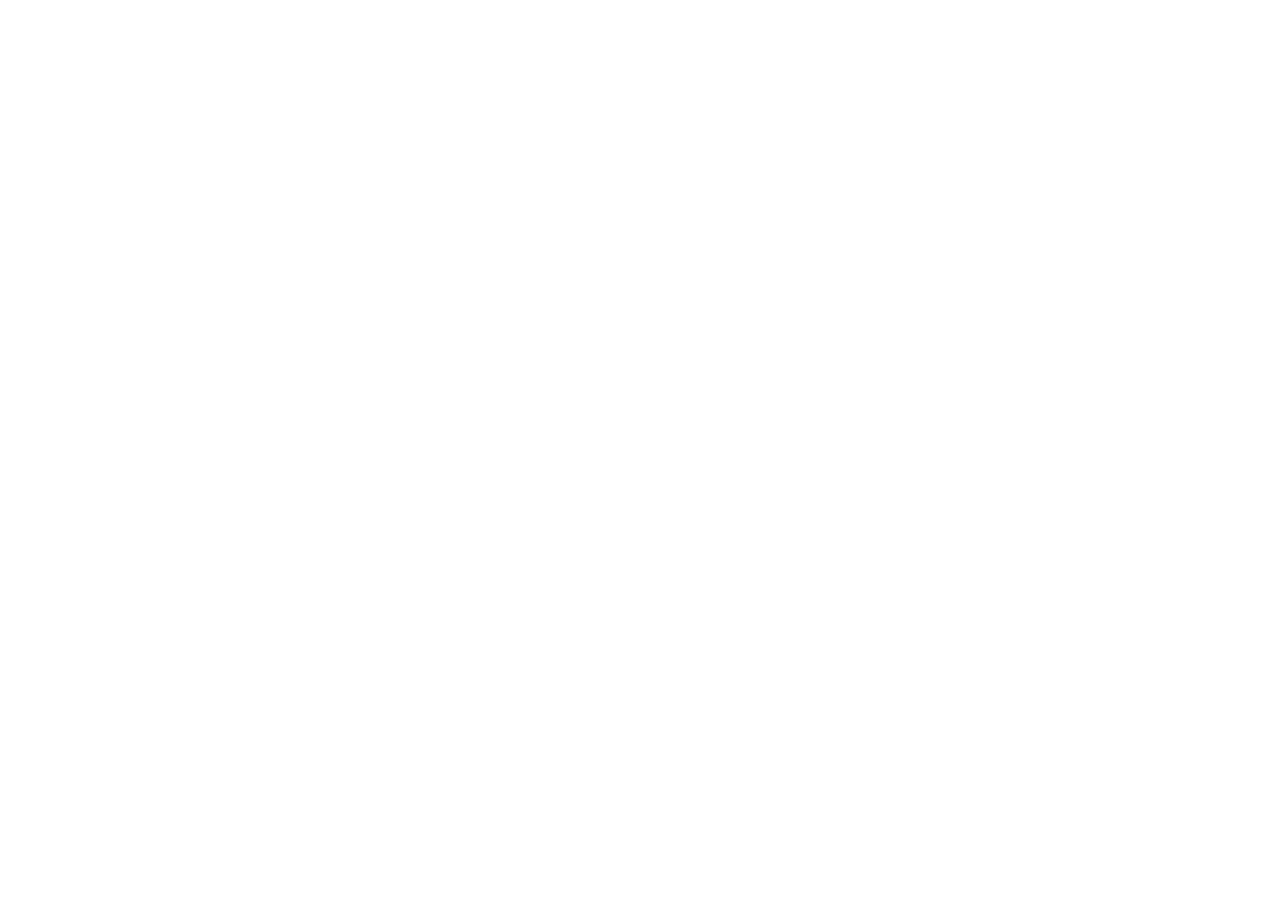
==== driving/index.html @ 07c156b7 "updated shan-shui added driving" ====
<!DOCTYPE html>
<html lang="en">
<head>
    <meta charset="UTF-8">
    <meta http-equiv="X-UA-Compatible" content="IE=edge">
    <meta name="viewport" content="width=device-width, initial-scale=1.0">
    <title>drive</title>
    <style>
        body {
            margin: 0;
        }
    </style>
</head>
<body>
    <canvas id='main-canvas' class='main-canvas'></canvas>
    <Script src='/main.js' ></script>
    <script>
    (function () {
        console.log("In")
        drive.SDK.init();
    })();
    </script>

</body>
</html>
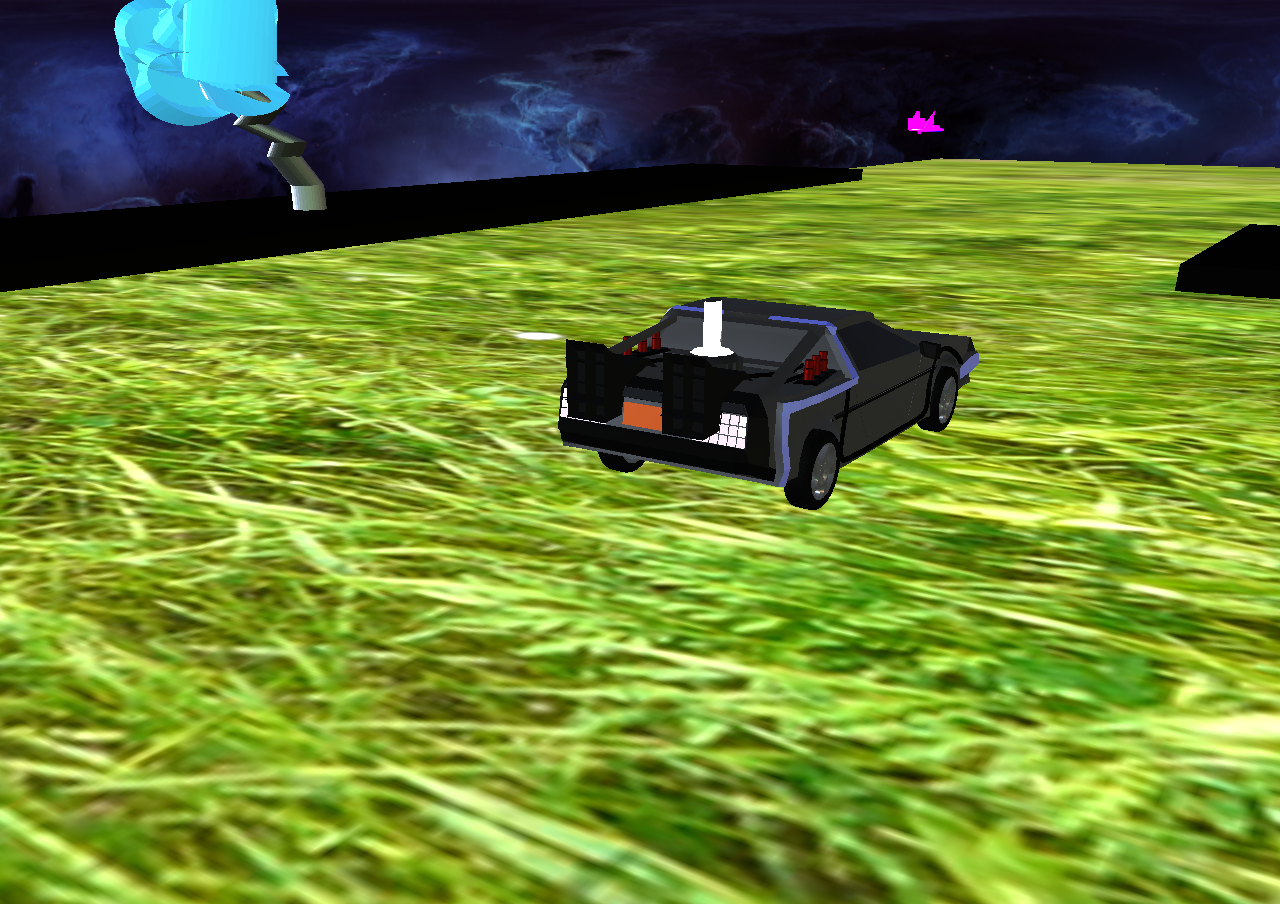
==== commit b443e7a3: "fixed driving path" ====
--- a/driving/index.html
+++ b/driving/index.html
@@ -13,7 +13,7 @@
 </head>
 <body>
     <canvas id='main-canvas' class='main-canvas'></canvas>
-    <Script src='/main.js' ></script>
+    <Script src='./main.js' ></script>
     <script>
     (function () {
         console.log("In")
